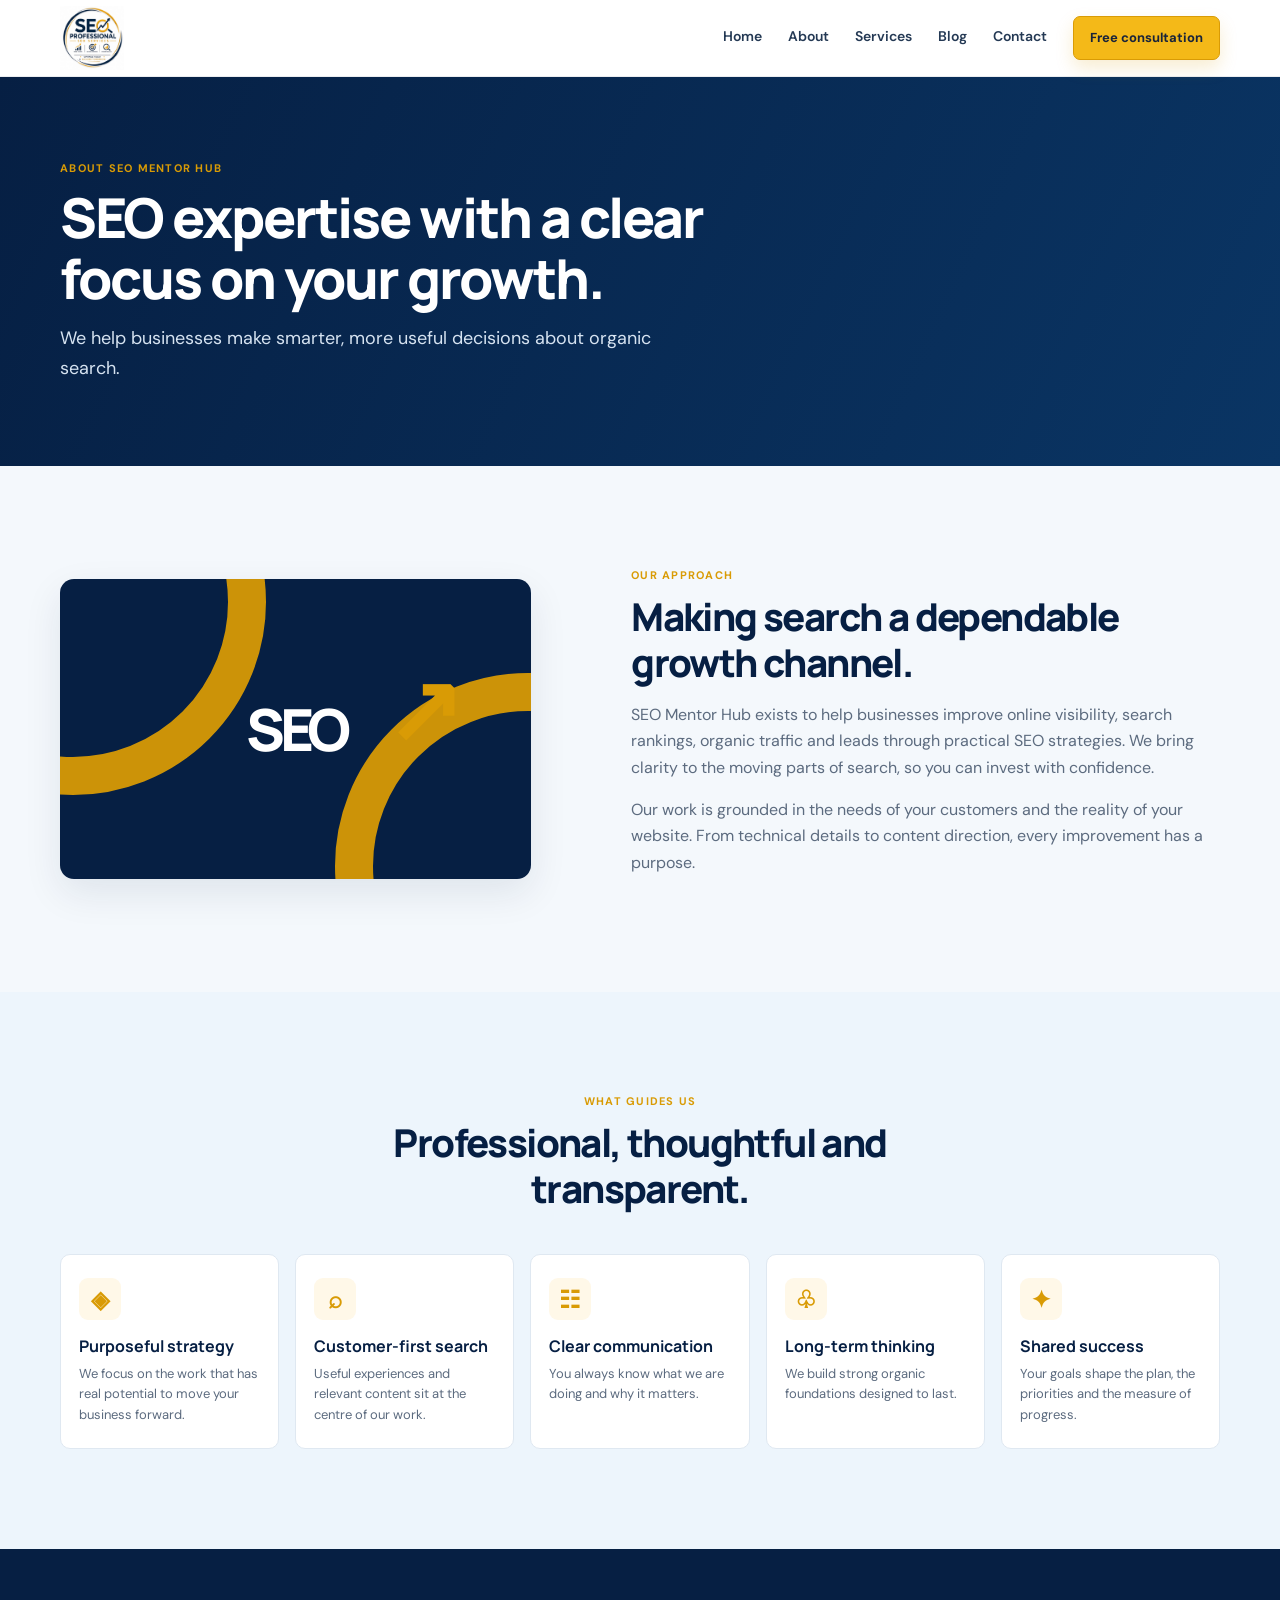
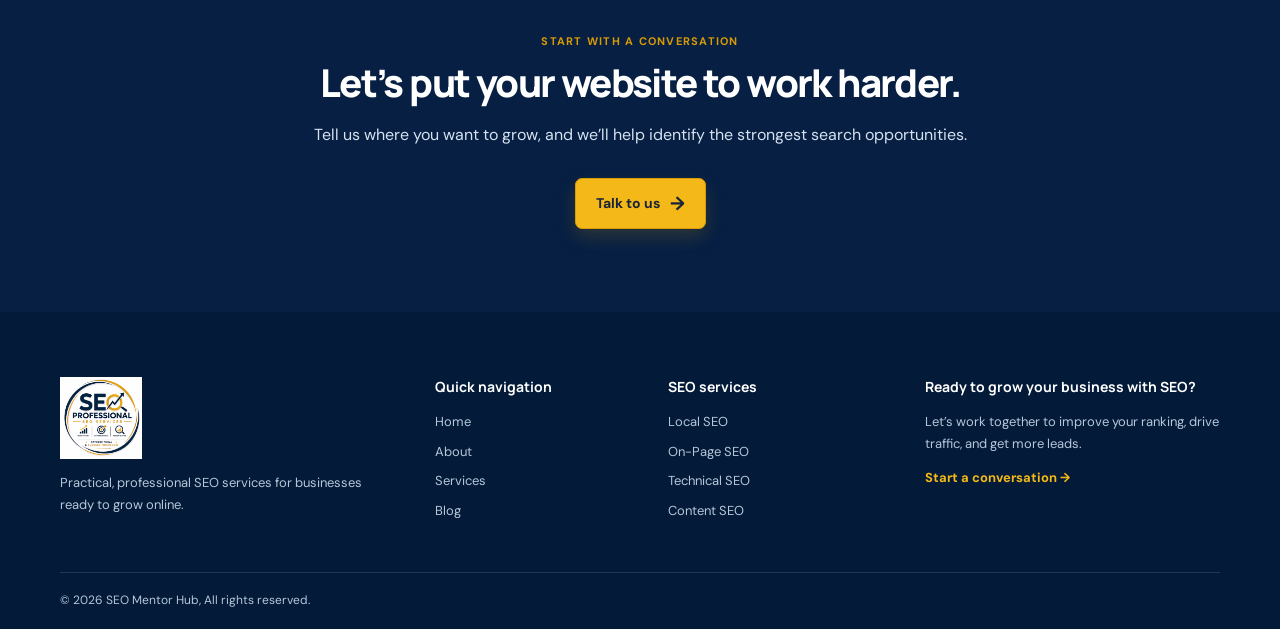
==== about.html @ 359b1f99 "Add files via upload" ====
<!doctype html><html lang="en"><head><meta charset="utf-8"><meta name="viewport" content="width=device-width,initial-scale=1"><title>About SEO Mentor Hub | Practical SEO Expertise</title><meta name="description" content="Learn how SEO Mentor Hub helps businesses improve visibility, rankings and organic growth through practical SEO."><link rel="stylesheet" href="assets/styles.css"><script defer src="assets/site.js"></script></head><body><header class="site-header"><div class="container nav"><a class="brand brand-logo" href="index.html" aria-label="SEO Mentor Hub home"><img src="assets/images/seo-mentor-hub-logo.jpeg" alt="SEO Mentor Hub Logo"></a><button class="menu-toggle" aria-label="Open navigation" aria-expanded="false">☰</button><nav aria-label="Main navigation"><a href="index.html">Home</a><a class="active" href="about.html">About</a><a href="services.html">Services</a><a href="blog.html">Blog</a><a href="contact.html">Contact</a><a class="button button-small" href="contact.html">Free consultation</a></nav></div></header><main><section class="page-hero"><div class="container"><p class="eyebrow">About SEO Mentor Hub</p><h1>SEO expertise with a clear focus on your growth.</h1><p>We help businesses make smarter, more useful decisions about organic search.</p></div></section><section class="section"><div class="container about-grid"><div class="abstract-mark"><span>SEO</span><i>↗</i></div><div><p class="eyebrow">Our approach</p><h2>Making search a dependable growth channel.</h2><p>SEO Mentor Hub exists to help businesses improve online visibility, search rankings, organic traffic and leads through practical SEO strategies. We bring clarity to the moving parts of search, so you can invest with confidence.</p><p>Our work is grounded in the needs of your customers and the reality of your website. From technical details to content direction, every improvement has a purpose.</p></div></div></section><section class="section soft"><div class="container"><div class="section-heading"><p class="eyebrow">What guides us</p><h2>Professional, thoughtful and transparent.</h2></div><div class="card-grid five"><article class="icon-card"><span>◈</span><h3>Purposeful strategy</h3><p>We focus on the work that has real potential to move your business forward.</p></article><article class="icon-card"><span>⌕</span><h3>Customer-first search</h3><p>Useful experiences and relevant content sit at the centre of our work.</p></article><article class="icon-card"><span>☷</span><h3>Clear communication</h3><p>You always know what we are doing and why it matters.</p></article><article class="icon-card"><span>♧</span><h3>Long-term thinking</h3><p>We build strong organic foundations designed to last.</p></article><article class="icon-card"><span>✦</span><h3>Shared success</h3><p>Your goals shape the plan, the priorities and the measure of progress.</p></article></div></div></section><section class="cta"><div class="container"><p class="eyebrow">Start with a conversation</p><h2>Let’s put your website to work harder.</h2><p>Tell us where you want to grow, and we’ll help identify the strongest search opportunities.</p><a class="button" href="contact.html">Talk to us <span>→</span></a></div></section></main><footer class="site-footer"><div class="container footer-grid"><div><a class="brand brand-logo" href="index.html" aria-label="SEO Mentor Hub home"><img src="assets/images/seo-mentor-hub-logo.jpeg" alt="SEO Mentor Hub Logo"></a><p>Practical, professional SEO services for businesses ready to grow online.</p></div><div><h3>Quick navigation</h3><a href="index.html">Home</a><a href="about.html">About</a><a href="services.html">Services</a><a href="blog.html">Blog</a></div><div><h3>SEO services</h3><a href="services.html#local">Local SEO</a><a href="services.html#on-page">On-Page SEO</a><a href="services.html#technical">Technical SEO</a><a href="services.html#content">Content SEO</a></div><div><h3>Ready to grow your business with SEO?</h3><p>Let’s work together to improve your ranking, drive traffic, and get more leads.</p><a class="footer-cta" href="contact.html">Start a conversation →</a></div></div><div class="container copyright">© 2026 SEO Mentor Hub, All rights reserved.</div></footer></body></html>
---- assets/styles.css ----
@import url('https://fonts.googleapis.com/css2?family=DM+Sans:wght@400;500;600;700&family=Manrope:wght@600;700;800&display=swap');
@import url('pages.css');
@import url('logo.css');
:root{--navy:#061f43;--navy-2:#0a315e;--gold:#d99b05;--gold-light:#f4b918;--ink:#10233e;--muted:#5c6b7f;--pale:#f4f8fc;--white:#fff;--line:#dfe8f1;--shadow:0 14px 38px rgba(5,31,67,.09)}*{box-sizing:border-box}html{scroll-behavior:smooth}body{margin:0;background:var(--pale);color:var(--ink);font:16px/1.65 'DM Sans',Arial,sans-serif}a{text-decoration:none;color:inherit}.container{width:min(1160px,calc(100% - 40px));margin:auto}.site-header{background:var(--white);position:sticky;top:0;z-index:10;border-bottom:1px solid rgba(6,31,67,.08)}.nav{height:76px;display:flex;align-items:center;justify-content:space-between;gap:24px}.brand{display:flex;align-items:center;gap:9px;color:var(--navy);font:700 19px Manrope,sans-serif;letter-spacing:-.6px}.brand b{color:var(--gold)}.brand-mark{display:grid;place-items:center;width:31px;height:31px;border-radius:9px;color:#fff;background:var(--gold);font:bold 23px/1 Arial;transform:rotate(-10deg)}nav{display:flex;align-items:center;gap:26px;font-size:14px;font-weight:600;color:#243954}nav>a:not(.button):after{content:"";display:block;height:2px;background:var(--gold);transform:scaleX(0);transition:.2s}nav>a:hover:after,nav .active:after{transform:scaleX(1)}.button{display:inline-flex;align-items:center;gap:10px;border:1px solid var(--gold);padding:13px 20px;border-radius:7px;background:var(--gold-light);color:#19243a;font-size:14px;font-weight:700;box-shadow:0 8px 18px rgba(217,155,5,.18);transition:.2s}.button:hover{transform:translateY(-2px);background:#ffc625}.button span{font-size:19px;line-height:0}.button-small{padding:10px 16px;font-size:13px}.button-outline{background:transparent;border-color:#91a4bb;color:#fff;box-shadow:none}.button-outline:hover{background:#fff;color:var(--navy)}.menu-toggle{display:none;border:0;background:none;font-size:26px;color:var(--navy)}.hero{overflow:hidden;background:radial-gradient(circle at 78% 40%,#174a80 0,#061f43 42%,#031630 100%);color:#fff;min-height:565px}.hero-grid{min-height:565px;display:grid;grid-template-columns:1.05fr .95fr;align-items:center;gap:45px}.eyebrow{text-transform:uppercase;color:var(--gold);font-weight:700;letter-spacing:1.25px;font-size:11px;margin:0 0 10px}.hero h1{max-width:650px;font:800 clamp(35px,4vw,57px)/1.09 Manrope,sans-serif;letter-spacing:-2.5px;margin:0 0 16px}.hero h1 span{color:var(--gold-light)}.lead{font-size:19px;font-weight:600;margin:0 0 9px}.hero-copy>p:not(.eyebrow):not(.lead){max-width:570px;margin:0;color:#d4deeb}.actions{display:flex;gap:13px;margin-top:28px}.hero-note{display:flex;align-items:center;gap:9px;color:#d5dfed;font-size:13px;margin-top:29px}.hero-note span{color:var(--gold-light);font-size:17px}.hero-visual{height:400px;position:relative}.visual-window{position:absolute;z-index:2;top:40px;left:35px;width:min(100%,450px);height:295px;background:#fff;border:7px solid #cbd8e6;border-radius:14px;box-shadow:0 30px 45px rgba(0,0,0,.3);transform:rotate(-4deg);color:var(--ink);padding:15px 23px}.window-top{display:flex;align-items:center;gap:5px;border-bottom:1px solid var(--line);height:28px;color:#718096;font-size:11px}.window-top i{width:7px;height:7px;background:#d9e2ec;border-radius:50%}.window-top span{margin-left:9px}.metric{display:flex;justify-content:space-between;align-items:center;margin:26px 0 12px}.metric small,.floating-card small{display:block;color:#6d7b8b;font-size:11px}.metric strong{font:800 30px Manrope;color:var(--navy)}.metric em{font-style:normal;font-size:53px;color:var(--gold);font-weight:bold}.chart{display:flex;height:130px;align-items:flex-end;gap:13px;position:relative;padding:0 13px}.chart span{width:30px;background:#dbe7f5;border-radius:5px 5px 0 0}.chart span:nth-child(1){height:31%}.chart span:nth-child(2){height:48%}.chart span:nth-child(3){height:40%}.chart span:nth-child(4){height:66%}.chart span:nth-child(5){height:86%}.chart svg{position:absolute;inset:8px 0;width:100%;height:100%}.floating-card{position:absolute;z-index:3;right:-2px;bottom:12px;background:#fff;border-radius:9px;padding:12px 18px;display:flex;gap:10px;align-items:center;box-shadow:var(--shadow);color:var(--navy);font-size:13px}.floating-card>span{font-size:27px;color:var(--gold)}.orbit{border:1px solid rgba(255,255,255,.18);border-radius:50%;position:absolute}.orbit-one{width:435px;height:435px;right:-50px;top:-17px}.orbit-two{width:540px;height:540px;right:-100px;top:-70px}.benefits{margin-top:-48px;position:relative;z-index:4}.benefit-grid{display:grid;grid-template-columns:repeat(3,1fr);background:#fff;border-radius:10px;box-shadow:var(--shadow);padding:24px}.benefit-grid article{display:flex;gap:15px;padding:4px 20px;border-right:1px solid var(--line)}.benefit-grid article:last-child{border:0}.benefit-grid>article>span,.icon-card>span,.service-card>span{display:grid;place-items:center;flex:0 0 auto;width:42px;height:42px;color:var(--gold);background:#fff8e8;border-radius:9px;font-size:24px;font-weight:bold}.benefit-grid h2{font:700 14px Manrope;margin:0 0 3px;color:var(--navy)}.benefit-grid p{font-size:12px;line-height:1.45;margin:0;color:var(--muted)}.section{padding:100px 0}.soft{background:#edf5fc}.section-heading{text-align:center;max-width:650px;margin:0 auto 42px}.section h2,.cta h2{font:800 clamp(27px,3vw,39px)/1.2 Manrope;letter-spacing:-1.6px;color:var(--navy);margin:0 0 13px}.section-heading>p:last-child{color:var(--muted);margin:0}.card-grid{display:grid;gap:16px}.five{grid-template-columns:repeat(5,1fr)}.icon-card{background:#fff;border:1px solid var(--line);border-radius:10px;padding:23px 18px;transition:.2s}.icon-card:hover,.service-card:hover{transform:translateY(-5px);box-shadow:var(--shadow);border-color:#cedbe9}.icon-card h3,.service-card h3{font:700 16px Manrope;color:var(--navy);line-height:1.3;margin:16px 0 7px}.icon-card p,.service-card p{color:var(--muted);font-size:13px;line-height:1.55;margin:0}.split-heading{display:flex;justify-content:space-between;align-items:end;gap:60px;margin-bottom:38px}.split-heading>div{max-width:530px}.split-heading>p{max-width:400px;color:var(--muted);margin:0}.service-grid{display:grid;grid-template-columns:repeat(4,1fr);gap:18px}.service-card{background:#fff;border:1px solid var(--line);border-radius:10px;padding:26px 22px;transition:.2s}.service-card a,.text-link{display:inline-block;color:var(--navy);font-weight:700;font-size:13px;margin-top:22px}.service-card a:hover,.text-link:hover{color:var(--gold)}.process{background:#fff}.process-list{display:grid;grid-template-columns:repeat(6,1fr);padding:0;margin:0;list-style:none;position:relative}.process-list:before{content:"";height:1px;background:#cbd8e6;position:absolute;left:8%;right:8%;top:23px}.process-list li{position:relative;text-align:center;padding:0 9px}.process-list b{position:relative;z-index:2;display:grid;place-items:center;margin:auto;width:47px;height:47px;border-radius:50%;color:var(--navy);background:#fff7e4;border:1px solid #f3dc9a;font:700 13px Manrope}.process-list h3{font:700 14px/1.3 Manrope;color:var(--navy);margin:16px 0 4px}.process-list p{font-size:12px;color:var(--muted);line-height:1.4;margin:0}.about-band{background:#e5f0fa}.about-grid{display:grid;grid-template-columns:.8fr 1fr;align-items:center;gap:100px}.abstract-mark{background:var(--navy);height:300px;border-radius:14px;position:relative;display:grid;place-items:center;color:#fff;overflow:hidden;box-shadow:var(--shadow)}.abstract-mark:before,.abstract-mark:after{content:"";position:absolute;border:38px solid var(--gold);width:310px;height:310px;border-radius:50%;opacity:.94}.abstract-mark:before{left:-180px;top:-170px}.abstract-mark:after{right:-190px;bottom:-180px}.abstract-mark span{z-index:1;font:800 58px Manrope;letter-spacing:-5px}.abstract-mark i{z-index:2;position:absolute;font:900 92px Arial;color:var(--gold);right:68px;top:78px;font-style:normal}.about-grid>div:last-child>p:not(.eyebrow){color:var(--muted)}.cta{background:var(--navy);padding:83px 0;text-align:center;color:#d6e2ef}.cta .container{max-width:670px}.cta h2{color:#fff}.cta .button{margin-top:14px}.site-footer{background:#031a38;color:#b7c7da;padding:65px 0 0}.footer-grid{display:grid;grid-template-columns:1.4fr .8fr .9fr 1.25fr;gap:45px}.site-footer .brand{color:#fff}.site-footer p{font-size:13px;line-height:1.65}.site-footer h3{font:700 14px Manrope;color:#fff;margin:0 0 15px}.footer-grid>div:not(:first-child)>a{display:block;font-size:13px;margin:8px 0}.footer-grid>div:not(:first-child)>a:hover{color:var(--gold-light)}.socials{display:flex;gap:9px}.socials a{display:grid;place-items:center;border:1px solid #49617d;width:28px;height:28px;border-radius:50%;font-size:12px}.footer-cta{color:var(--gold-light);font-weight:bold}.copyright{border-top:1px solid rgba(180,203,229,.17);margin-top:43px;padding:18px 0;font-size:12px}
@media(max-width:900px){.five{grid-template-columns:repeat(3,1fr)}.service-grid{grid-template-columns:repeat(2,1fr)}.process-list{grid-template-columns:repeat(3,1fr);gap:29px}.process-list:before{display:none}.about-grid{gap:45px}.footer-grid{grid-template-columns:repeat(2,1fr)}}@media(max-width:680px){.container{width:min(100% - 32px,1160px)}.nav{height:67px}.menu-toggle{display:block}nav{display:none;position:absolute;top:67px;left:0;right:0;padding:18px 20px 25px;flex-direction:column;align-items:stretch;background:#fff;box-shadow:0 12px 20px rgba(0,0,0,.1)}nav.is-open{display:flex}nav>a{padding:6px 0}.hero-grid{grid-template-columns:1fr;gap:4px;padding:58px 0 18px;min-height:auto}.hero h1{font-size:37px;letter-spacing:-1.7px}.hero-visual{height:285px;width:100%;margin-top:15px}.visual-window{left:8px;top:12px;width:calc(100% - 28px);height:240px;padding:12px 17px}.metric{margin:16px 0 0}.chart{height:94px}.orbit-one{width:315px;height:315px}.orbit-two{width:390px;height:390px}.floating-card{right:0;bottom:8px}.benefits{margin-top:0;padding:15px 0;background:#fff}.benefit-grid{grid-template-columns:1fr;padding:4px;box-shadow:none}.benefit-grid article{border-right:0;border-bottom:1px solid var(--line);padding:15px}.benefit-grid article:last-child{border:0}.section{padding:65px 0}.section-heading{margin-bottom:30px}.five,.service-grid{grid-template-columns:1fr}.split-heading,.about-grid{grid-template-columns:1fr;display:grid;gap:13px;align-items:start}.split-heading{margin-bottom:30px}.process-list{grid-template-columns:repeat(2,1fr);gap:27px 8px}.abstract-mark{height:220px}.abstract-mark span{font-size:48px}.abstract-mark i{right:60px;top:48px}.footer-grid{grid-template-columns:1fr;gap:25px}.actions{flex-direction:column;align-items:flex-start}.button{justify-content:center}.button-outline{width:100%}.hero-note{font-size:12px}.cta{padding:62px 0}}
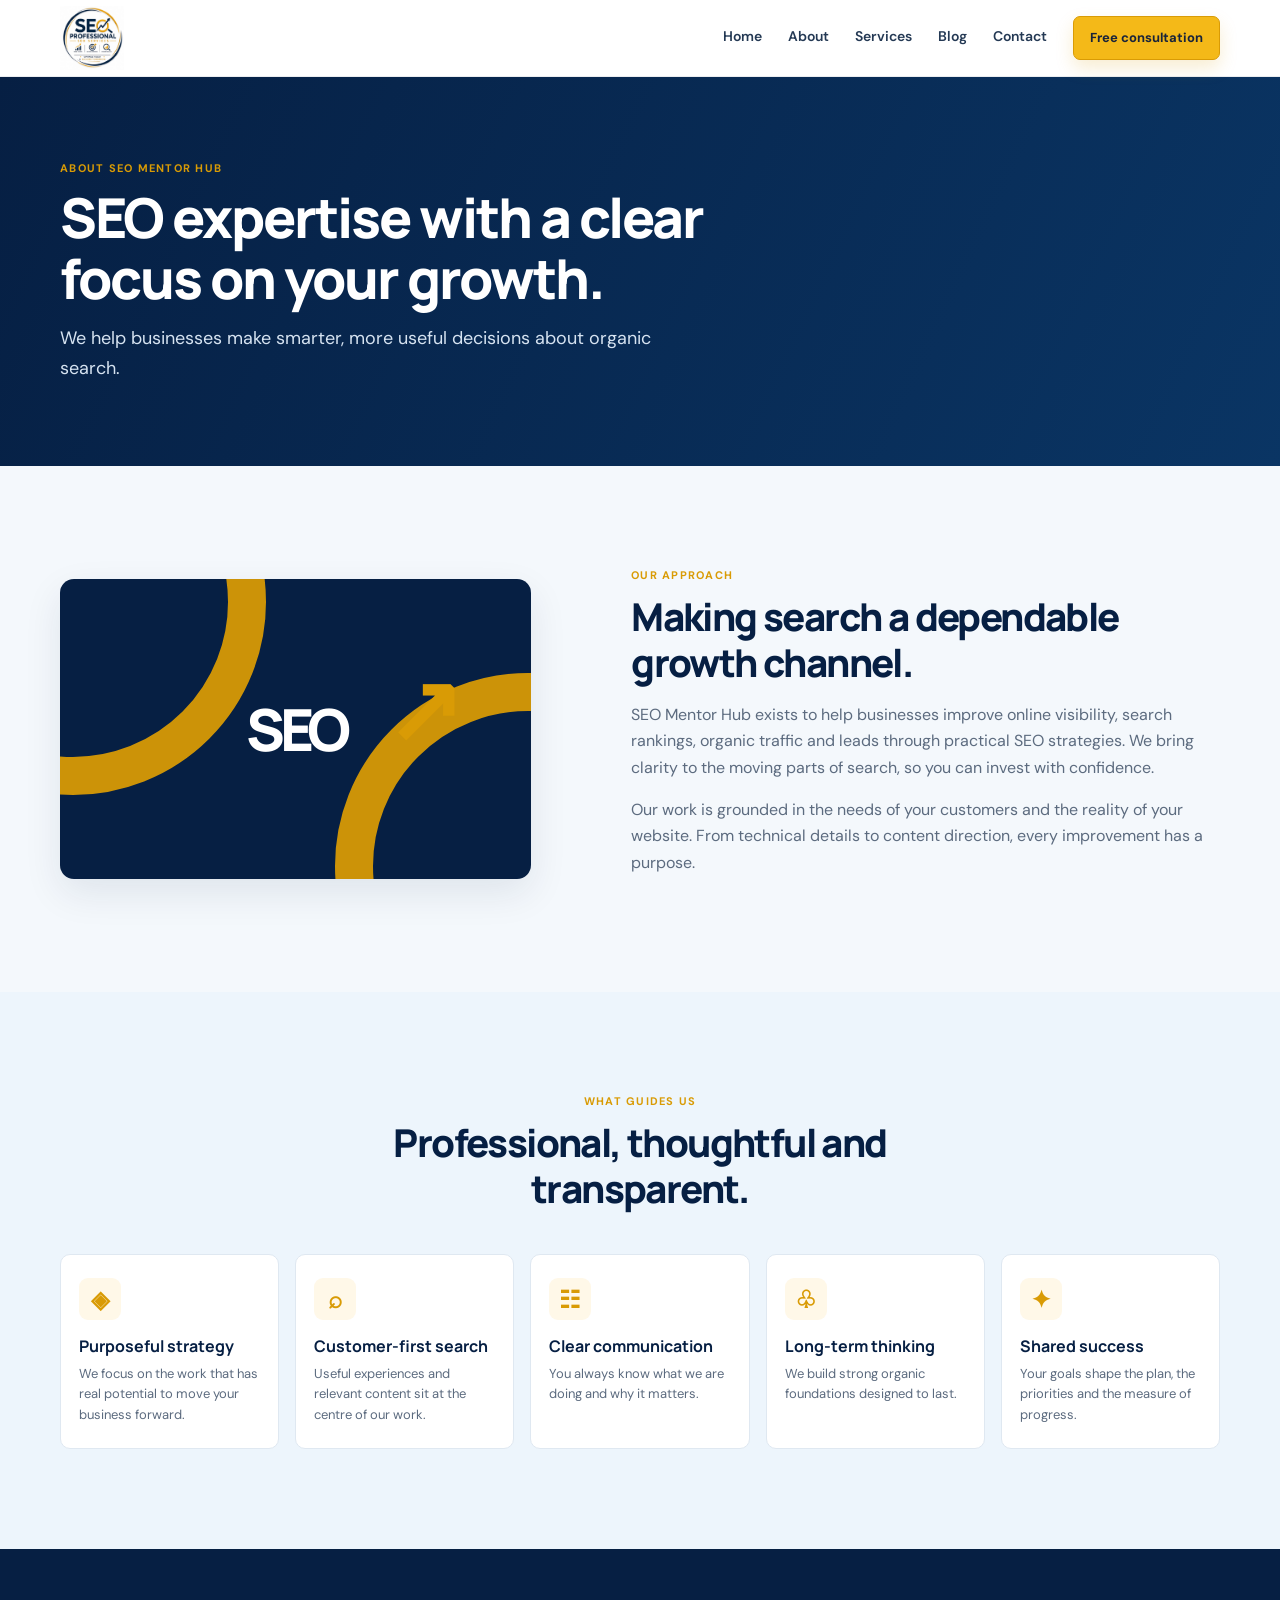
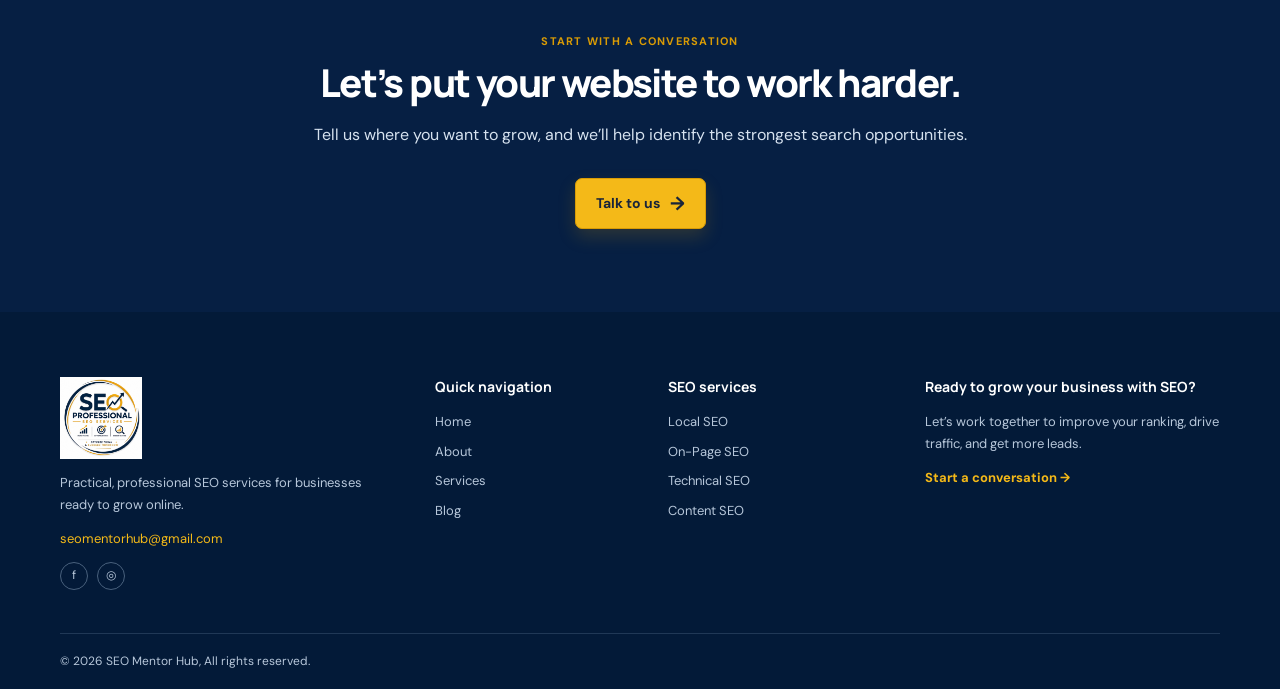
==== commit 24faea49: "Add files via upload" ====
--- a/about.html
+++ b/about.html
@@ -1 +1 @@
-<!doctype html><html lang="en"><head><meta charset="utf-8"><meta name="viewport" content="width=device-width,initial-scale=1"><title>About SEO Mentor Hub | Practical SEO Expertise</title><meta name="description" content="Learn how SEO Mentor Hub helps businesses improve visibility, rankings and organic growth through practical SEO."><link rel="stylesheet" href="assets/styles.css"><script defer src="assets/site.js"></script></head><body><header class="site-header"><div class="container nav"><a class="brand brand-logo" href="index.html" aria-label="SEO Mentor Hub home"><img src="assets/images/seo-mentor-hub-logo.jpeg" alt="SEO Mentor Hub Logo"></a><button class="menu-toggle" aria-label="Open navigation" aria-expanded="false">☰</button><nav aria-label="Main navigation"><a href="index.html">Home</a><a class="active" href="about.html">About</a><a href="services.html">Services</a><a href="blog.html">Blog</a><a href="contact.html">Contact</a><a class="button button-small" href="contact.html">Free consultation</a></nav></div></header><main><section class="page-hero"><div class="container"><p class="eyebrow">About SEO Mentor Hub</p><h1>SEO expertise with a clear focus on your growth.</h1><p>We help businesses make smarter, more useful decisions about organic search.</p></div></section><section class="section"><div class="container about-grid"><div class="abstract-mark"><span>SEO</span><i>↗</i></div><div><p class="eyebrow">Our approach</p><h2>Making search a dependable growth channel.</h2><p>SEO Mentor Hub exists to help businesses improve online visibility, search rankings, organic traffic and leads through practical SEO strategies. We bring clarity to the moving parts of search, so you can invest with confidence.</p><p>Our work is grounded in the needs of your customers and the reality of your website. From technical details to content direction, every improvement has a purpose.</p></div></div></section><section class="section soft"><div class="container"><div class="section-heading"><p class="eyebrow">What guides us</p><h2>Professional, thoughtful and transparent.</h2></div><div class="card-grid five"><article class="icon-card"><span>◈</span><h3>Purposeful strategy</h3><p>We focus on the work that has real potential to move your business forward.</p></article><article class="icon-card"><span>⌕</span><h3>Customer-first search</h3><p>Useful experiences and relevant content sit at the centre of our work.</p></article><article class="icon-card"><span>☷</span><h3>Clear communication</h3><p>You always know what we are doing and why it matters.</p></article><article class="icon-card"><span>♧</span><h3>Long-term thinking</h3><p>We build strong organic foundations designed to last.</p></article><article class="icon-card"><span>✦</span><h3>Shared success</h3><p>Your goals shape the plan, the priorities and the measure of progress.</p></article></div></div></section><section class="cta"><div class="container"><p class="eyebrow">Start with a conversation</p><h2>Let’s put your website to work harder.</h2><p>Tell us where you want to grow, and we’ll help identify the strongest search opportunities.</p><a class="button" href="contact.html">Talk to us <span>→</span></a></div></section></main><footer class="site-footer"><div class="container footer-grid"><div><a class="brand brand-logo" href="index.html" aria-label="SEO Mentor Hub home"><img src="assets/images/seo-mentor-hub-logo.jpeg" alt="SEO Mentor Hub Logo"></a><p>Practical, professional SEO services for businesses ready to grow online.</p></div><div><h3>Quick navigation</h3><a href="index.html">Home</a><a href="about.html">About</a><a href="services.html">Services</a><a href="blog.html">Blog</a></div><div><h3>SEO services</h3><a href="services.html#local">Local SEO</a><a href="services.html#on-page">On-Page SEO</a><a href="services.html#technical">Technical SEO</a><a href="services.html#content">Content SEO</a></div><div><h3>Ready to grow your business with SEO?</h3><p>Let’s work together to improve your ranking, drive traffic, and get more leads.</p><a class="footer-cta" href="contact.html">Start a conversation →</a></div></div><div class="container copyright">© 2026 SEO Mentor Hub, All rights reserved.</div></footer></body></html>
+<!doctype html><html lang="en"><head><meta charset="utf-8"><meta name="viewport" content="width=device-width,initial-scale=1"><title>About SEO Mentor Hub | Practical SEO Expertise</title><meta name="description" content="Learn how SEO Mentor Hub helps businesses improve visibility, rankings and organic growth through practical SEO."><meta property="og:title" content="About SEO Mentor Hub | Practical SEO Expertise"><meta property="og:description" content="Learn how SEO Mentor Hub helps businesses improve visibility, rankings and organic growth through practical SEO."><meta property="og:type" content="website"><meta property="og:image" content="assets/images/seo-mentor-hub-logo.jpeg"><meta name="twitter:card" content="summary"><meta name="twitter:title" content="About SEO Mentor Hub | Practical SEO Expertise"><meta name="twitter:description" content="Learn how SEO Mentor Hub helps businesses improve visibility, rankings and organic growth through practical SEO."><link rel="stylesheet" href="assets/styles.css"><script defer src="assets/site.js"></script></head><body><header class="site-header"><div class="container nav"><a class="brand brand-logo" href="index.html" aria-label="SEO Mentor Hub home"><img src="assets/images/seo-mentor-hub-logo.jpeg" alt="SEO Mentor Hub Logo"></a><button class="menu-toggle" aria-label="Open navigation" aria-expanded="false">☰</button><nav aria-label="Main navigation"><a href="index.html">Home</a><a class="active" href="about.html">About</a><a href="services.html">Services</a><a href="blog.html">Blog</a><a href="contact.html">Contact</a><a class="button button-small" href="contact.html">Free consultation</a></nav></div></header><main><section class="page-hero"><div class="container"><p class="eyebrow">About SEO Mentor Hub</p><h1>SEO expertise with a clear focus on your growth.</h1><p>We help businesses make smarter, more useful decisions about organic search.</p></div></section><section class="section"><div class="container about-grid"><div class="abstract-mark"><span>SEO</span><i>↗</i></div><div><p class="eyebrow">Our approach</p><h2>Making search a dependable growth channel.</h2><p>SEO Mentor Hub exists to help businesses improve online visibility, search rankings, organic traffic and leads through practical SEO strategies. We bring clarity to the moving parts of search, so you can invest with confidence.</p><p>Our work is grounded in the needs of your customers and the reality of your website. From technical details to content direction, every improvement has a purpose.</p></div></div></section><section class="section soft"><div class="container"><div class="section-heading"><p class="eyebrow">What guides us</p><h2>Professional, thoughtful and transparent.</h2></div><div class="card-grid five"><article class="icon-card"><span>◈</span><h3>Purposeful strategy</h3><p>We focus on the work that has real potential to move your business forward.</p></article><article class="icon-card"><span>⌕</span><h3>Customer-first search</h3><p>Useful experiences and relevant content sit at the centre of our work.</p></article><article class="icon-card"><span>☷</span><h3>Clear communication</h3><p>You always know what we are doing and why it matters.</p></article><article class="icon-card"><span>♧</span><h3>Long-term thinking</h3><p>We build strong organic foundations designed to last.</p></article><article class="icon-card"><span>✦</span><h3>Shared success</h3><p>Your goals shape the plan, the priorities and the measure of progress.</p></article></div></div></section><section class="cta"><div class="container"><p class="eyebrow">Start with a conversation</p><h2>Let’s put your website to work harder.</h2><p>Tell us where you want to grow, and we’ll help identify the strongest search opportunities.</p><a class="button" href="contact.html">Talk to us <span>→</span></a></div></section></main><footer class="site-footer"><div class="container footer-grid"><div><a class="brand brand-logo" href="index.html" aria-label="SEO Mentor Hub home"><img src="assets/images/seo-mentor-hub-logo.jpeg" alt="SEO Mentor Hub Logo"></a><p>Practical, professional SEO services for businesses ready to grow online.</p><a class="footer-contact" href="mailto:seomentorhub@gmail.com">seomentorhub@gmail.com</a><div class="socials"><a href="https://www.facebook.com/share/1DUvV7mDhS/" target="_blank" rel="noopener noreferrer" aria-label="SEO Mentor Hub on Facebook">f</a><a href="https://www.instagram.com/seom_entor?igsi=MTBjemtlbXNjMWU5NQ==" target="_blank" rel="noopener noreferrer" aria-label="SEO Mentor Hub on Instagram">◎</a></div></div><div><h3>Quick navigation</h3><a href="index.html">Home</a><a href="about.html">About</a><a href="services.html">Services</a><a href="blog.html">Blog</a></div><div><h3>SEO services</h3><a href="services.html#local">Local SEO</a><a href="services.html#on-page">On-Page SEO</a><a href="services.html#technical">Technical SEO</a><a href="services.html#content">Content SEO</a></div><div><h3>Ready to grow your business with SEO?</h3><p>Let’s work together to improve your ranking, drive traffic, and get more leads.</p><a class="footer-cta" href="contact.html">Start a conversation →</a></div></div><div class="container copyright">© 2026 SEO Mentor Hub, All rights reserved.</div></footer></body></html>
--- a/assets/styles.css
+++ b/assets/styles.css
@@ -1,5 +1,6 @@
 @import url('https://fonts.googleapis.com/css2?family=DM+Sans:wght@400;500;600;700&family=Manrope:wght@600;700;800&display=swap');
 @import url('pages.css');
 @import url('logo.css');
+@import url('content.css');
 :root{--navy:#061f43;--navy-2:#0a315e;--gold:#d99b05;--gold-light:#f4b918;--ink:#10233e;--muted:#5c6b7f;--pale:#f4f8fc;--white:#fff;--line:#dfe8f1;--shadow:0 14px 38px rgba(5,31,67,.09)}*{box-sizing:border-box}html{scroll-behavior:smooth}body{margin:0;background:var(--pale);color:var(--ink);font:16px/1.65 'DM Sans',Arial,sans-serif}a{text-decoration:none;color:inherit}.container{width:min(1160px,calc(100% - 40px));margin:auto}.site-header{background:var(--white);position:sticky;top:0;z-index:10;border-bottom:1px solid rgba(6,31,67,.08)}.nav{height:76px;display:flex;align-items:center;justify-content:space-between;gap:24px}.brand{display:flex;align-items:center;gap:9px;color:var(--navy);font:700 19px Manrope,sans-serif;letter-spacing:-.6px}.brand b{color:var(--gold)}.brand-mark{display:grid;place-items:center;width:31px;height:31px;border-radius:9px;color:#fff;background:var(--gold);font:bold 23px/1 Arial;transform:rotate(-10deg)}nav{display:flex;align-items:center;gap:26px;font-size:14px;font-weight:600;color:#243954}nav>a:not(.button):after{content:"";display:block;height:2px;background:var(--gold);transform:scaleX(0);transition:.2s}nav>a:hover:after,nav .active:after{transform:scaleX(1)}.button{display:inline-flex;align-items:center;gap:10px;border:1px solid var(--gold);padding:13px 20px;border-radius:7px;background:var(--gold-light);color:#19243a;font-size:14px;font-weight:700;box-shadow:0 8px 18px rgba(217,155,5,.18);transition:.2s}.button:hover{transform:translateY(-2px);background:#ffc625}.button span{font-size:19px;line-height:0}.button-small{padding:10px 16px;font-size:13px}.button-outline{background:transparent;border-color:#91a4bb;color:#fff;box-shadow:none}.button-outline:hover{background:#fff;color:var(--navy)}.menu-toggle{display:none;border:0;background:none;font-size:26px;color:var(--navy)}.hero{overflow:hidden;background:radial-gradient(circle at 78% 40%,#174a80 0,#061f43 42%,#031630 100%);color:#fff;min-height:565px}.hero-grid{min-height:565px;display:grid;grid-template-columns:1.05fr .95fr;align-items:center;gap:45px}.eyebrow{text-transform:uppercase;color:var(--gold);font-weight:700;letter-spacing:1.25px;font-size:11px;margin:0 0 10px}.hero h1{max-width:650px;font:800 clamp(35px,4vw,57px)/1.09 Manrope,sans-serif;letter-spacing:-2.5px;margin:0 0 16px}.hero h1 span{color:var(--gold-light)}.lead{font-size:19px;font-weight:600;margin:0 0 9px}.hero-copy>p:not(.eyebrow):not(.lead){max-width:570px;margin:0;color:#d4deeb}.actions{display:flex;gap:13px;margin-top:28px}.hero-note{display:flex;align-items:center;gap:9px;color:#d5dfed;font-size:13px;margin-top:29px}.hero-note span{color:var(--gold-light);font-size:17px}.hero-visual{height:400px;position:relative}.visual-window{position:absolute;z-index:2;top:40px;left:35px;width:min(100%,450px);height:295px;background:#fff;border:7px solid #cbd8e6;border-radius:14px;box-shadow:0 30px 45px rgba(0,0,0,.3);transform:rotate(-4deg);color:var(--ink);padding:15px 23px}.window-top{display:flex;align-items:center;gap:5px;border-bottom:1px solid var(--line);height:28px;color:#718096;font-size:11px}.window-top i{width:7px;height:7px;background:#d9e2ec;border-radius:50%}.window-top span{margin-left:9px}.metric{display:flex;justify-content:space-between;align-items:center;margin:26px 0 12px}.metric small,.floating-card small{display:block;color:#6d7b8b;font-size:11px}.metric strong{font:800 30px Manrope;color:var(--navy)}.metric em{font-style:normal;font-size:53px;color:var(--gold);font-weight:bold}.chart{display:flex;height:130px;align-items:flex-end;gap:13px;position:relative;padding:0 13px}.chart span{width:30px;background:#dbe7f5;border-radius:5px 5px 0 0}.chart span:nth-child(1){height:31%}.chart span:nth-child(2){height:48%}.chart span:nth-child(3){height:40%}.chart span:nth-child(4){height:66%}.chart span:nth-child(5){height:86%}.chart svg{position:absolute;inset:8px 0;width:100%;height:100%}.floating-card{position:absolute;z-index:3;right:-2px;bottom:12px;background:#fff;border-radius:9px;padding:12px 18px;display:flex;gap:10px;align-items:center;box-shadow:var(--shadow);color:var(--navy);font-size:13px}.floating-card>span{font-size:27px;color:var(--gold)}.orbit{border:1px solid rgba(255,255,255,.18);border-radius:50%;position:absolute}.orbit-one{width:435px;height:435px;right:-50px;top:-17px}.orbit-two{width:540px;height:540px;right:-100px;top:-70px}.benefits{margin-top:-48px;position:relative;z-index:4}.benefit-grid{display:grid;grid-template-columns:repeat(3,1fr);background:#fff;border-radius:10px;box-shadow:var(--shadow);padding:24px}.benefit-grid article{display:flex;gap:15px;padding:4px 20px;border-right:1px solid var(--line)}.benefit-grid article:last-child{border:0}.benefit-grid>article>span,.icon-card>span,.service-card>span{display:grid;place-items:center;flex:0 0 auto;width:42px;height:42px;color:var(--gold);background:#fff8e8;border-radius:9px;font-size:24px;font-weight:bold}.benefit-grid h2{font:700 14px Manrope;margin:0 0 3px;color:var(--navy)}.benefit-grid p{font-size:12px;line-height:1.45;margin:0;color:var(--muted)}.section{padding:100px 0}.soft{background:#edf5fc}.section-heading{text-align:center;max-width:650px;margin:0 auto 42px}.section h2,.cta h2{font:800 clamp(27px,3vw,39px)/1.2 Manrope;letter-spacing:-1.6px;color:var(--navy);margin:0 0 13px}.section-heading>p:last-child{color:var(--muted);margin:0}.card-grid{display:grid;gap:16px}.five{grid-template-columns:repeat(5,1fr)}.icon-card{background:#fff;border:1px solid var(--line);border-radius:10px;padding:23px 18px;transition:.2s}.icon-card:hover,.service-card:hover{transform:translateY(-5px);box-shadow:var(--shadow);border-color:#cedbe9}.icon-card h3,.service-card h3{font:700 16px Manrope;color:var(--navy);line-height:1.3;margin:16px 0 7px}.icon-card p,.service-card p{color:var(--muted);font-size:13px;line-height:1.55;margin:0}.split-heading{display:flex;justify-content:space-between;align-items:end;gap:60px;margin-bottom:38px}.split-heading>div{max-width:530px}.split-heading>p{max-width:400px;color:var(--muted);margin:0}.service-grid{display:grid;grid-template-columns:repeat(4,1fr);gap:18px}.service-card{background:#fff;border:1px solid var(--line);border-radius:10px;padding:26px 22px;transition:.2s}.service-card a,.text-link{display:inline-block;color:var(--navy);font-weight:700;font-size:13px;margin-top:22px}.service-card a:hover,.text-link:hover{color:var(--gold)}.process{background:#fff}.process-list{display:grid;grid-template-columns:repeat(6,1fr);padding:0;margin:0;list-style:none;position:relative}.process-list:before{content:"";height:1px;background:#cbd8e6;position:absolute;left:8%;right:8%;top:23px}.process-list li{position:relative;text-align:center;padding:0 9px}.process-list b{position:relative;z-index:2;display:grid;place-items:center;margin:auto;width:47px;height:47px;border-radius:50%;color:var(--navy);background:#fff7e4;border:1px solid #f3dc9a;font:700 13px Manrope}.process-list h3{font:700 14px/1.3 Manrope;color:var(--navy);margin:16px 0 4px}.process-list p{font-size:12px;color:var(--muted);line-height:1.4;margin:0}.about-band{background:#e5f0fa}.about-grid{display:grid;grid-template-columns:.8fr 1fr;align-items:center;gap:100px}.abstract-mark{background:var(--navy);height:300px;border-radius:14px;position:relative;display:grid;place-items:center;color:#fff;overflow:hidden;box-shadow:var(--shadow)}.abstract-mark:before,.abstract-mark:after{content:"";position:absolute;border:38px solid var(--gold);width:310px;height:310px;border-radius:50%;opacity:.94}.abstract-mark:before{left:-180px;top:-170px}.abstract-mark:after{right:-190px;bottom:-180px}.abstract-mark span{z-index:1;font:800 58px Manrope;letter-spacing:-5px}.abstract-mark i{z-index:2;position:absolute;font:900 92px Arial;color:var(--gold);right:68px;top:78px;font-style:normal}.about-grid>div:last-child>p:not(.eyebrow){color:var(--muted)}.cta{background:var(--navy);padding:83px 0;text-align:center;color:#d6e2ef}.cta .container{max-width:670px}.cta h2{color:#fff}.cta .button{margin-top:14px}.site-footer{background:#031a38;color:#b7c7da;padding:65px 0 0}.footer-grid{display:grid;grid-template-columns:1.4fr .8fr .9fr 1.25fr;gap:45px}.site-footer .brand{color:#fff}.site-footer p{font-size:13px;line-height:1.65}.site-footer h3{font:700 14px Manrope;color:#fff;margin:0 0 15px}.footer-grid>div:not(:first-child)>a{display:block;font-size:13px;margin:8px 0}.footer-grid>div:not(:first-child)>a:hover{color:var(--gold-light)}.socials{display:flex;gap:9px}.socials a{display:grid;place-items:center;border:1px solid #49617d;width:28px;height:28px;border-radius:50%;font-size:12px}.footer-cta{color:var(--gold-light);font-weight:bold}.copyright{border-top:1px solid rgba(180,203,229,.17);margin-top:43px;padding:18px 0;font-size:12px}
 @media(max-width:900px){.five{grid-template-columns:repeat(3,1fr)}.service-grid{grid-template-columns:repeat(2,1fr)}.process-list{grid-template-columns:repeat(3,1fr);gap:29px}.process-list:before{display:none}.about-grid{gap:45px}.footer-grid{grid-template-columns:repeat(2,1fr)}}@media(max-width:680px){.container{width:min(100% - 32px,1160px)}.nav{height:67px}.menu-toggle{display:block}nav{display:none;position:absolute;top:67px;left:0;right:0;padding:18px 20px 25px;flex-direction:column;align-items:stretch;background:#fff;box-shadow:0 12px 20px rgba(0,0,0,.1)}nav.is-open{display:flex}nav>a{padding:6px 0}.hero-grid{grid-template-columns:1fr;gap:4px;padding:58px 0 18px;min-height:auto}.hero h1{font-size:37px;letter-spacing:-1.7px}.hero-visual{height:285px;width:100%;margin-top:15px}.visual-window{left:8px;top:12px;width:calc(100% - 28px);height:240px;padding:12px 17px}.metric{margin:16px 0 0}.chart{height:94px}.orbit-one{width:315px;height:315px}.orbit-two{width:390px;height:390px}.floating-card{right:0;bottom:8px}.benefits{margin-top:0;padding:15px 0;background:#fff}.benefit-grid{grid-template-columns:1fr;padding:4px;box-shadow:none}.benefit-grid article{border-right:0;border-bottom:1px solid var(--line);padding:15px}.benefit-grid article:last-child{border:0}.section{padding:65px 0}.section-heading{margin-bottom:30px}.five,.service-grid{grid-template-columns:1fr}.split-heading,.about-grid{grid-template-columns:1fr;display:grid;gap:13px;align-items:start}.split-heading{margin-bottom:30px}.process-list{grid-template-columns:repeat(2,1fr);gap:27px 8px}.abstract-mark{height:220px}.abstract-mark span{font-size:48px}.abstract-mark i{right:60px;top:48px}.footer-grid{grid-template-columns:1fr;gap:25px}.actions{flex-direction:column;align-items:flex-start}.button{justify-content:center}.button-outline{width:100%}.hero-note{font-size:12px}.cta{padding:62px 0}}
